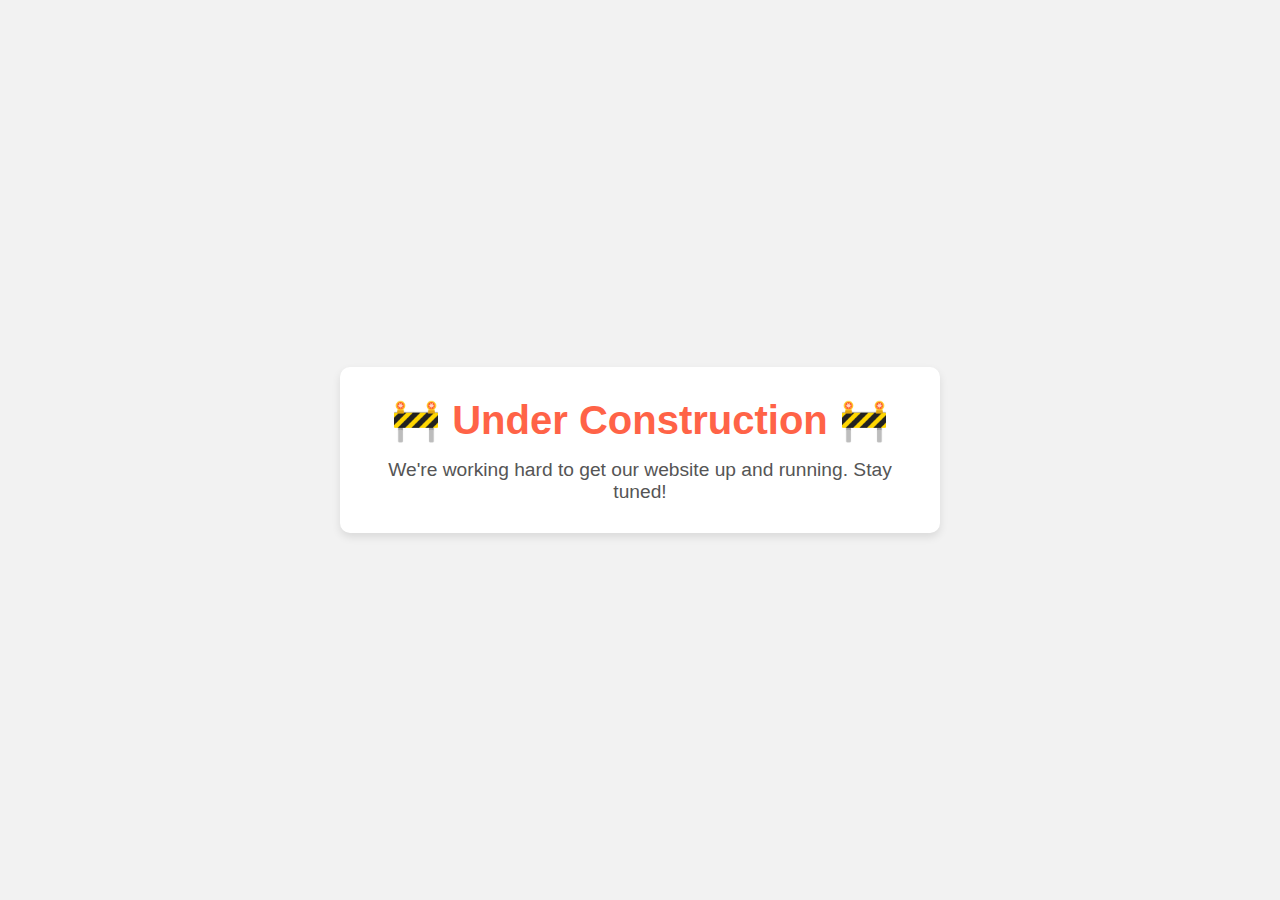
==== index.html @ 24e1d23e "Add files via upload" ====
<!DOCTYPE html>
<html lang="en">
<head>
    <meta charset="UTF-8">
    <meta name="viewport" content="width=device-width, initial-scale=1.0">
    <title>Under Construction</title>
    <link rel="stylesheet" href="styles.css">
</head>
<body>
    <div class="container">
        <h1 class="heading">🚧 Under Construction 🚧</h1>
        <p class="message">We're working hard to get our website up and running. Stay tuned!</p>
    </div>
    <script src="script.js"></script>
</body>
</html>
---- styles.css ----
/* Reset default browser margins and paddings */
* {
    margin: 0;
    padding: 0;
    box-sizing: border-box;
}

/* Body styling */
body {
    font-family: Arial, sans-serif;
    background-color: #f2f2f2;
    display: flex;
    justify-content: center;
    align-items: center;
    height: 100vh;
    color: #333;
    text-align: center;
}

/* Container for the message */
.container {
    background-color: #fff;
    padding: 30px;
    border-radius: 10px;
    box-shadow: 0 4px 8px rgba(0, 0, 0, 0.1);
    max-width: 600px;
    width: 90%;
}

/* Heading style */
.heading {
    font-size: 2.5rem;
    color: #ff6347; /* Tomato red */
    margin-bottom: 15px;
}

/* Message paragraph style */
.message {
    font-size: 1.2rem;
    color: #555;
    margin-top: 10px;
}

/* Simple animation for the heading */
@keyframes fadeIn {
    0% {
        opacity: 0;
    }
    100% {
        opacity: 1;
    }
}

.heading {
    animation: fadeIn 2s ease-in-out;
}
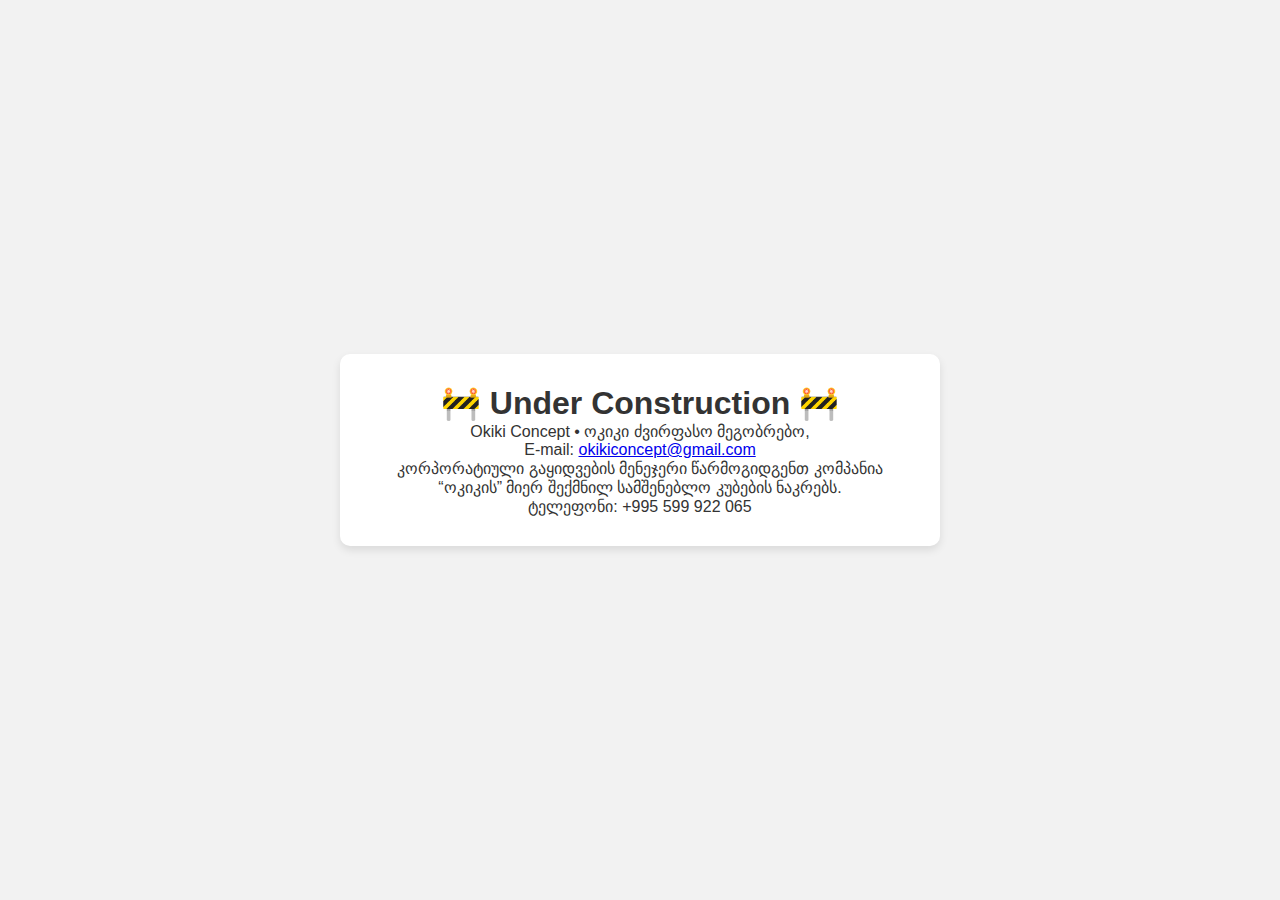
==== commit 75f33d57: "Update index.html" ====
--- a/index.html
+++ b/index.html
@@ -8,9 +8,13 @@
 </head>
 <body>
     <div class="container">
-        <h1 class="heading">🚧 Under Construction 🚧</h1>
-        <p class="message">We're working hard to get our website up and running. Stay tuned!</p>
+        <h1>🚧 Under Construction 🚧</h1>
+        <p class="description">
+            Okiki Concept • ოკიკი ძვირფასო მეგობრებო, <br>
+            E-mail: <a href="mailto:okikiconcept@gmail.com">okikiconcept@gmail.com</a> <br>
+            კორპორატიული გაყიდვების მენეჯერი წარმოგიდგენთ კომპანია “ოკიკის” მიერ შექმნილ სამშენებლო კუბების ნაკრებს. <br>
+            ტელეფონი: +995 599 922 065
+        </p>
     </div>
-    <script src="script.js"></script>
 </body>
 </html>
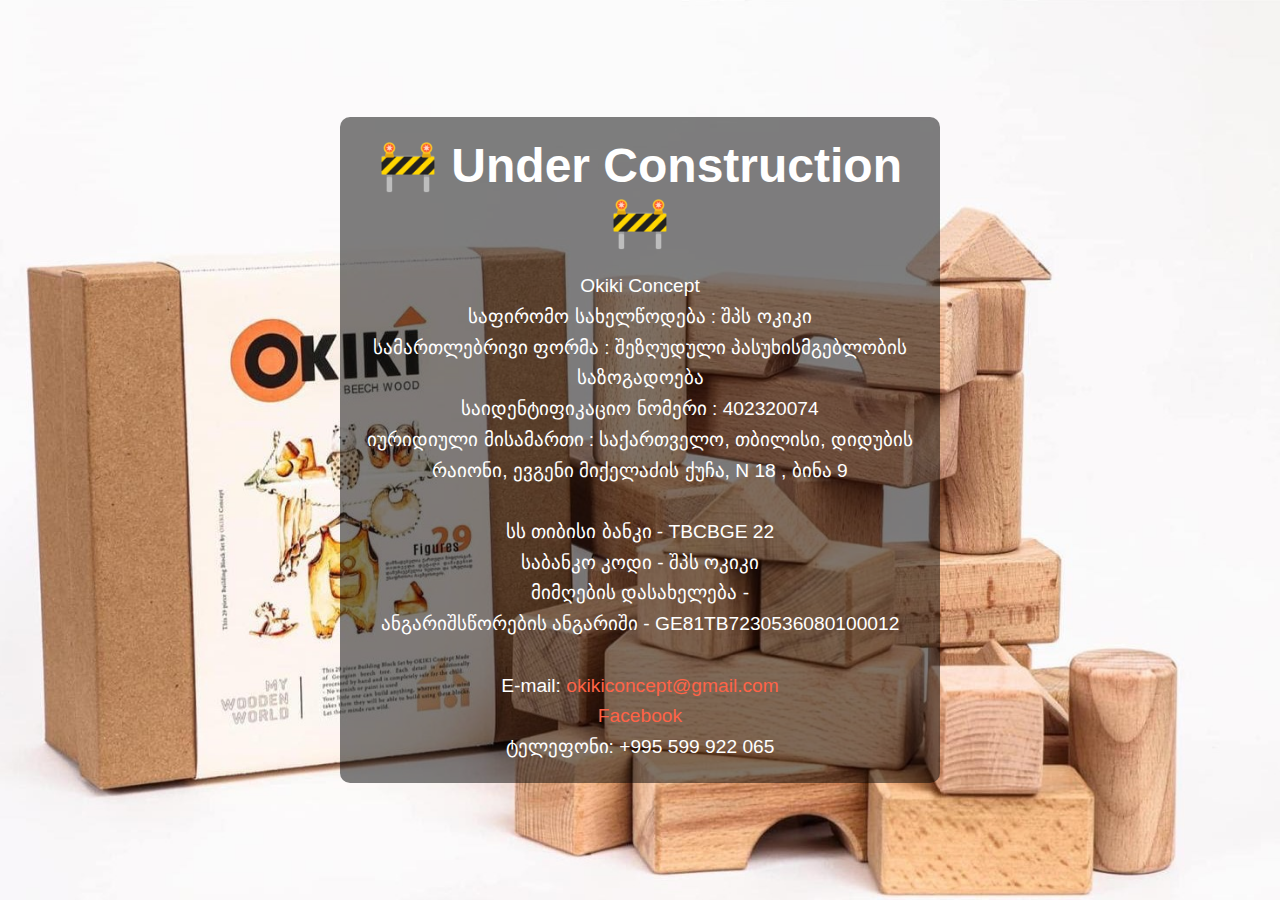
==== commit edcf17ff: "Update index.html" ====
--- a/index.html
+++ b/index.html
@@ -10,10 +10,24 @@
     <div class="container">
         <h1>🚧 Under Construction 🚧</h1>
         <p class="description">
-            Okiki Concept • ოკიკი ძვირფასო მეგობრებო, <br>
+            Okiki Concept<br>
+            საფირომო სახელწოდება : შპს ოკიკი <br>
+            სამართლებრივი ფორმა : შეზღუდული პასუხისმგებლობის საზოგადოება <br>
+            საიდენტიფიკაციო ნომერი : 402320074 <br>
+            იურიდიული მისამართი : საქართველო, თბილისი, დიდუბის რაიონი, ევგენი მიქელაძის ქუჩა, N 18 , ბინა 9 <br>
+            <br>
+            სს თიბისი ბანკი - TBCBGE 22 <br>
+            საბანკო კოდი - შპს ოკიკი <br>
+            მიმღების დასახელება - <br>
+            ანგარიშსწორების ანგარიში - GE81TB7230536080100012  <br>
+            <br>
+
             E-mail: <a href="mailto:okikiconcept@gmail.com">okikiconcept@gmail.com</a> <br>
-            კორპორატიული გაყიდვების მენეჯერი წარმოგიდგენთ კომპანია “ოკიკის” მიერ შექმნილ სამშენებლო კუბების ნაკრებს. <br>
-            ტელეფონი: +995 599 922 065
+            <a href="https://www.facebook.com/share/VVibQeejKtLUej3H/?mibextid=LQQJ4d
+            "> Facebook </a><br>
+            ტელეფონი: +995 599 922 065 <br>
+            
+            
         </p>
     </div>
 </body>
--- a/styles.css
+++ b/styles.css
@@ -1,4 +1,4 @@
-/* Reset default browser margins and paddings */
+/* Reset default margins and paddings */
 * {
     margin: 0;
     padding: 0;
@@ -8,49 +8,45 @@
 /* Body styling */
 body {
     font-family: Arial, sans-serif;
-    background-color: #f2f2f2;
+    height: 100vh;
     display: flex;
     justify-content: center;
     align-items: center;
-    height: 100vh;
-    color: #333;
-    text-align: center;
+    background-color: #f0f0f0;
+    background-image: url('unnamed.jpg'); /* Change this to your background image URL */
+    background-size: cover;
+    background-position: center;
+    color: white;
 }
 
-/* Container for the message */
+/* Container styling */
 .container {
-    background-color: #fff;
-    padding: 30px;
+    text-align: center;
+    background-color: rgba(0, 0, 0, 0.5); /* Semi-transparent background for better readability */
+    padding: 20px;
     border-radius: 10px;
-    box-shadow: 0 4px 8px rgba(0, 0, 0, 0.1);
     max-width: 600px;
     width: 90%;
 }
 
-/* Heading style */
-.heading {
-    font-size: 2.5rem;
-    color: #ff6347; /* Tomato red */
-    margin-bottom: 15px;
+/* Main heading style */
+h1 {
+    font-size: 3rem;
+    margin-bottom: 20px;
 }
 
-/* Message paragraph style */
-.message {
+/* Paragraph style */
+.description {
     font-size: 1.2rem;
-    color: #555;
-    margin-top: 10px;
+    line-height: 1.6;
 }
 
-/* Simple animation for the heading */
-@keyframes fadeIn {
-    0% {
-        opacity: 0;
-    }
-    100% {
-        opacity: 1;
-    }
+/* Link styling */
+a {
+    color: #ff6347; /* Tomato color */
+    text-decoration: none;
 }
 
-.heading {
-    animation: fadeIn 2s ease-in-out;
+a:hover {
+    text-decoration: underline;
 }
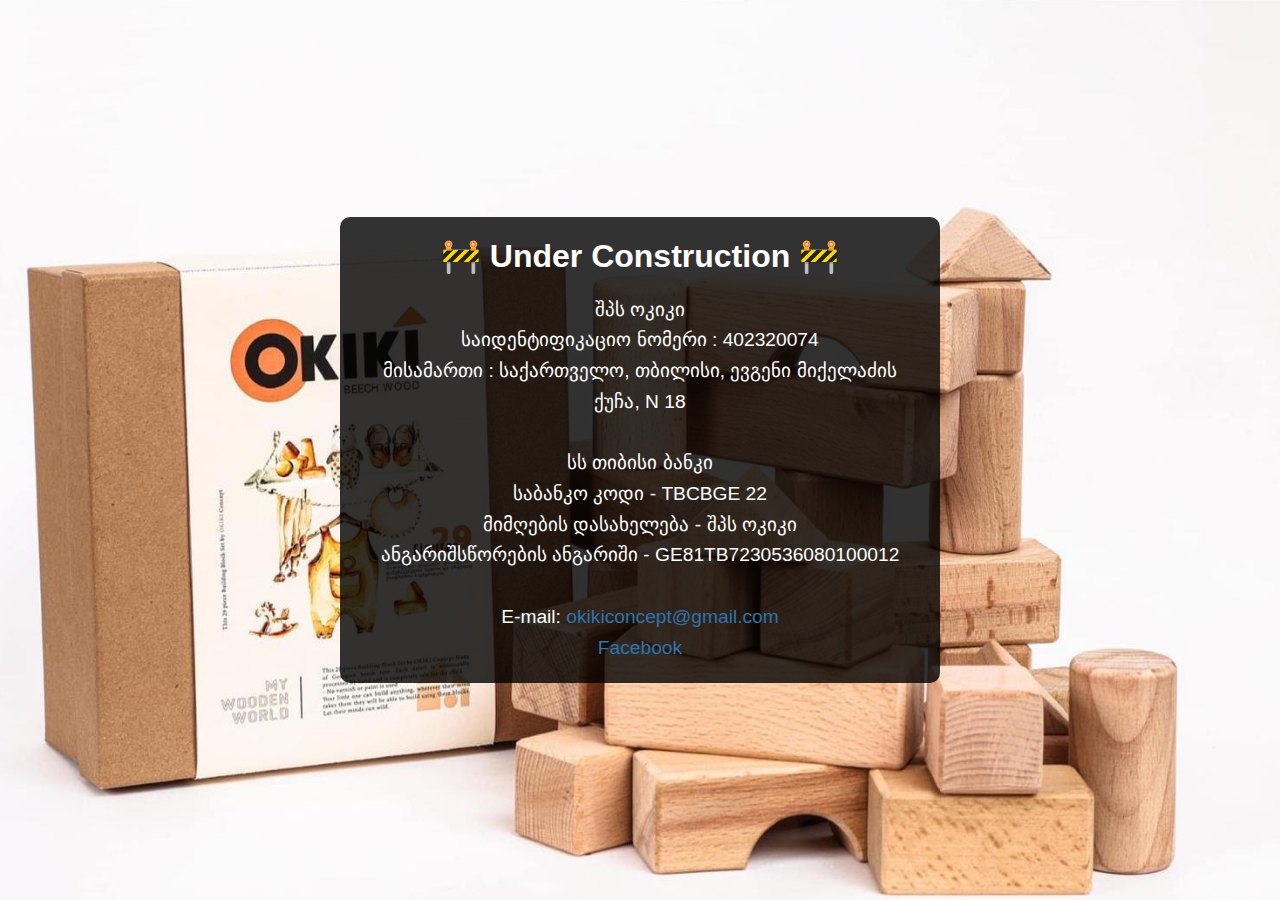
==== commit 6620c0b4: "Update index.html" ====
--- a/index.html
+++ b/index.html
@@ -10,22 +10,20 @@
     <div class="container">
         <h1>🚧 Under Construction 🚧</h1>
         <p class="description">
-            Okiki Concept<br>
-            საფირომო სახელწოდება : შპს ოკიკი <br>
-            სამართლებრივი ფორმა : შეზღუდული პასუხისმგებლობის საზოგადოება <br>
+            შპს ოკიკი <br>
             საიდენტიფიკაციო ნომერი : 402320074 <br>
-            იურიდიული მისამართი : საქართველო, თბილისი, დიდუბის რაიონი, ევგენი მიქელაძის ქუჩა, N 18 , ბინა 9 <br>
+            მისამართი : საქართველო, თბილისი, ევგენი მიქელაძის ქუჩა, N 18 <br>
             <br>
-            სს თიბისი ბანკი - TBCBGE 22 <br>
-            საბანკო კოდი - შპს ოკიკი <br>
-            მიმღების დასახელება - <br>
+            სს თიბისი ბანკი <br>
+            საბანკო კოდი - TBCBGE 22 <br>
+            მიმღების დასახელება - შპს ოკიკი <br>
             ანგარიშსწორების ანგარიში - GE81TB7230536080100012  <br>
             <br>
 
             E-mail: <a href="mailto:okikiconcept@gmail.com">okikiconcept@gmail.com</a> <br>
             <a href="https://www.facebook.com/share/VVibQeejKtLUej3H/?mibextid=LQQJ4d
             "> Facebook </a><br>
-            ტელეფონი: +995 599 922 065 <br>
+           
             
             
         </p>
--- a/styles.css
+++ b/styles.css
@@ -1,11 +1,9 @@
-/* Reset default margins and paddings */
 * {
     margin: 0;
     padding: 0;
     box-sizing: border-box;
 }
 
-/* Body styling */
 body {
     font-family: Arial, sans-serif;
     height: 100vh;
@@ -13,37 +11,33 @@
     justify-content: center;
     align-items: center;
     background-color: #f0f0f0;
-    background-image: url('unnamed.jpg'); /* Change this to your background image URL */
+    background-image: url('unnamed.jpg'); 
     background-size: cover;
     background-position: center;
     color: white;
 }
 
-/* Container styling */
 .container {
     text-align: center;
-    background-color: rgba(0, 0, 0, 0.5); /* Semi-transparent background for better readability */
+    background-color: rgba(0, 0, 0, 0.8);
     padding: 20px;
     border-radius: 10px;
     max-width: 600px;
     width: 90%;
 }
 
-/* Main heading style */
 h1 {
-    font-size: 3rem;
+    font-size: 2rem;
     margin-bottom: 20px;
 }
 
-/* Paragraph style */
 .description {
     font-size: 1.2rem;
     line-height: 1.6;
 }
 
-/* Link styling */
 a {
-    color: #ff6347; /* Tomato color */
+    color: #3073ac;
     text-decoration: none;
 }
 
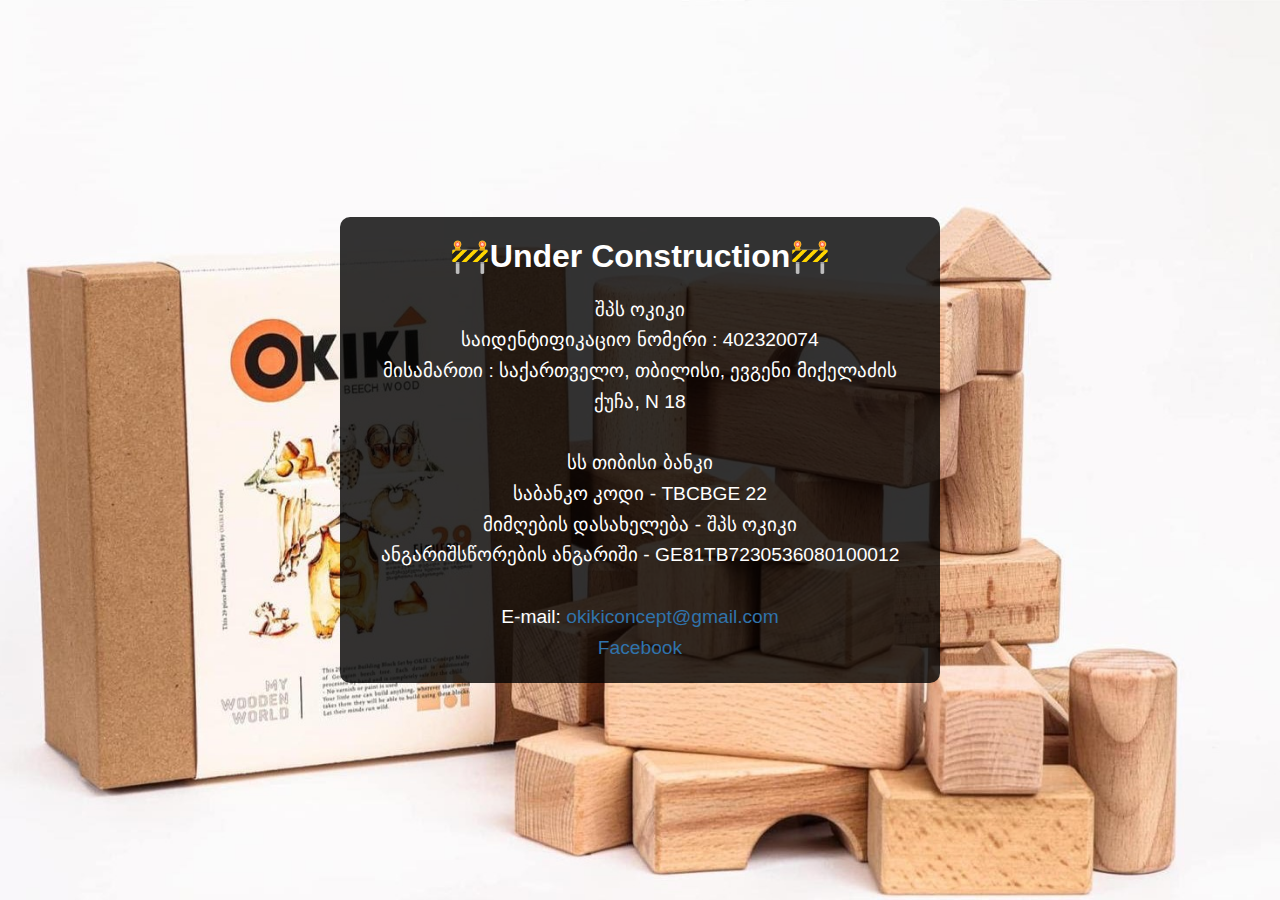
==== commit 301ce901: "Update index.html" ====
--- a/index.html
+++ b/index.html
@@ -8,7 +8,7 @@
 </head>
 <body>
     <div class="container">
-        <h1>🚧 Under Construction 🚧</h1>
+        <h1>🚧Under Construction🚧</h1>
         <p class="description">
             შპს ოკიკი <br>
             საიდენტიფიკაციო ნომერი : 402320074 <br>
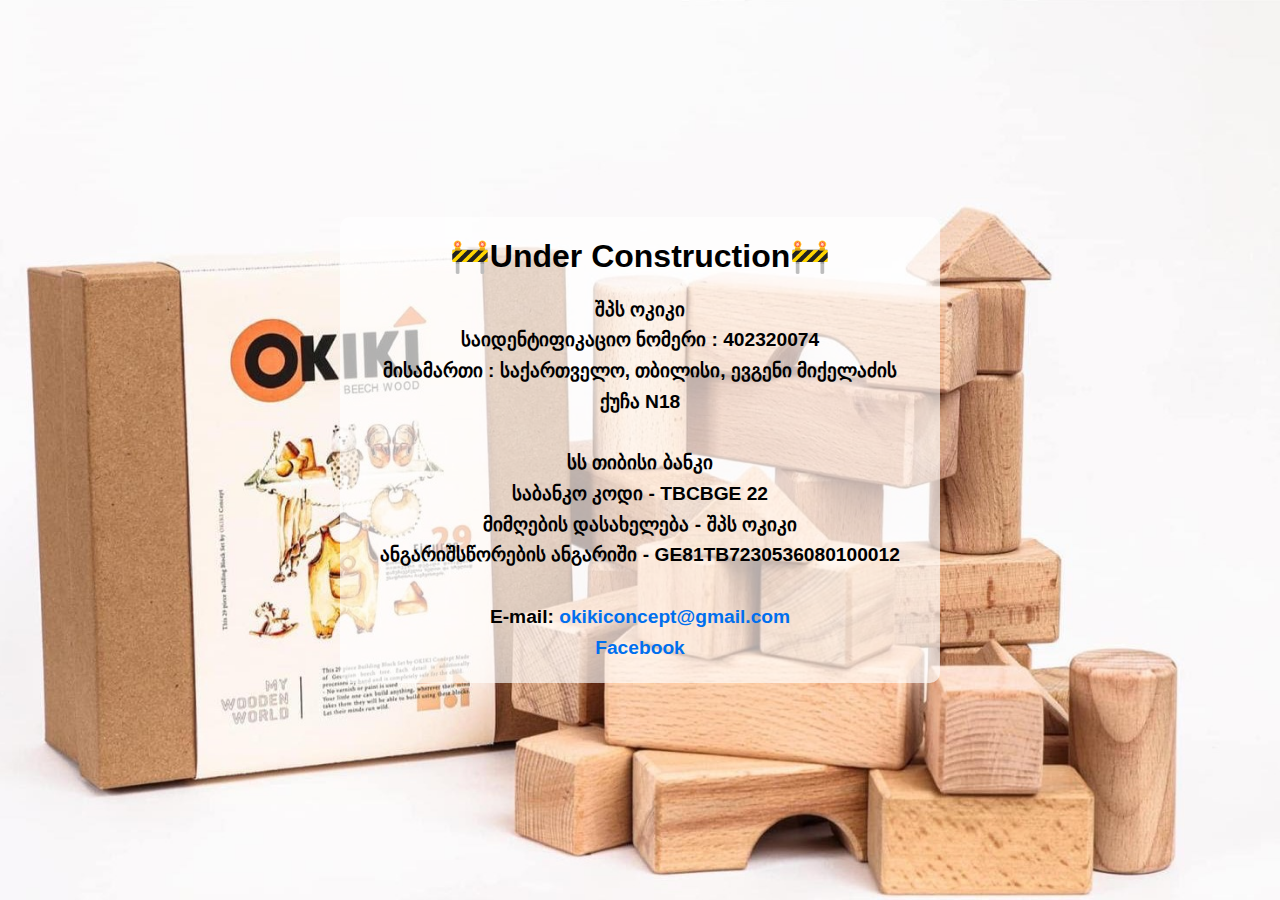
==== commit a281f132: "Update index.html" ====
--- a/index.html
+++ b/index.html
@@ -12,7 +12,7 @@
         <p class="description">
             შპს ოკიკი <br>
             საიდენტიფიკაციო ნომერი : 402320074 <br>
-            მისამართი : საქართველო, თბილისი, ევგენი მიქელაძის ქუჩა, N 18 <br>
+            მისამართი : საქართველო, თბილისი, ევგენი მიქელაძის ქუჩა N18 <br>
             <br>
             სს თიბისი ბანკი <br>
             საბანკო კოდი - TBCBGE 22 <br>
--- a/styles.css
+++ b/styles.css
@@ -6,6 +6,7 @@
 
 body {
     font-family: Arial, sans-serif;
+    font-weight: bold;
     height: 100vh;
     display: flex;
     justify-content: center;
@@ -14,12 +15,12 @@
     background-image: url('unnamed.jpg'); 
     background-size: cover;
     background-position: center;
-    color: white;
+    color: rgb(0, 0, 0);
 }
 
 .container {
     text-align: center;
-    background-color: rgba(0, 0, 0, 0.8);
+    background-color: rgba(255, 255, 255, 0.653);
     padding: 20px;
     border-radius: 10px;
     max-width: 600px;
@@ -37,7 +38,7 @@
 }
 
 a {
-    color: #3073ac;
+    color: rgb(0, 111, 238);
     text-decoration: none;
 }
 
